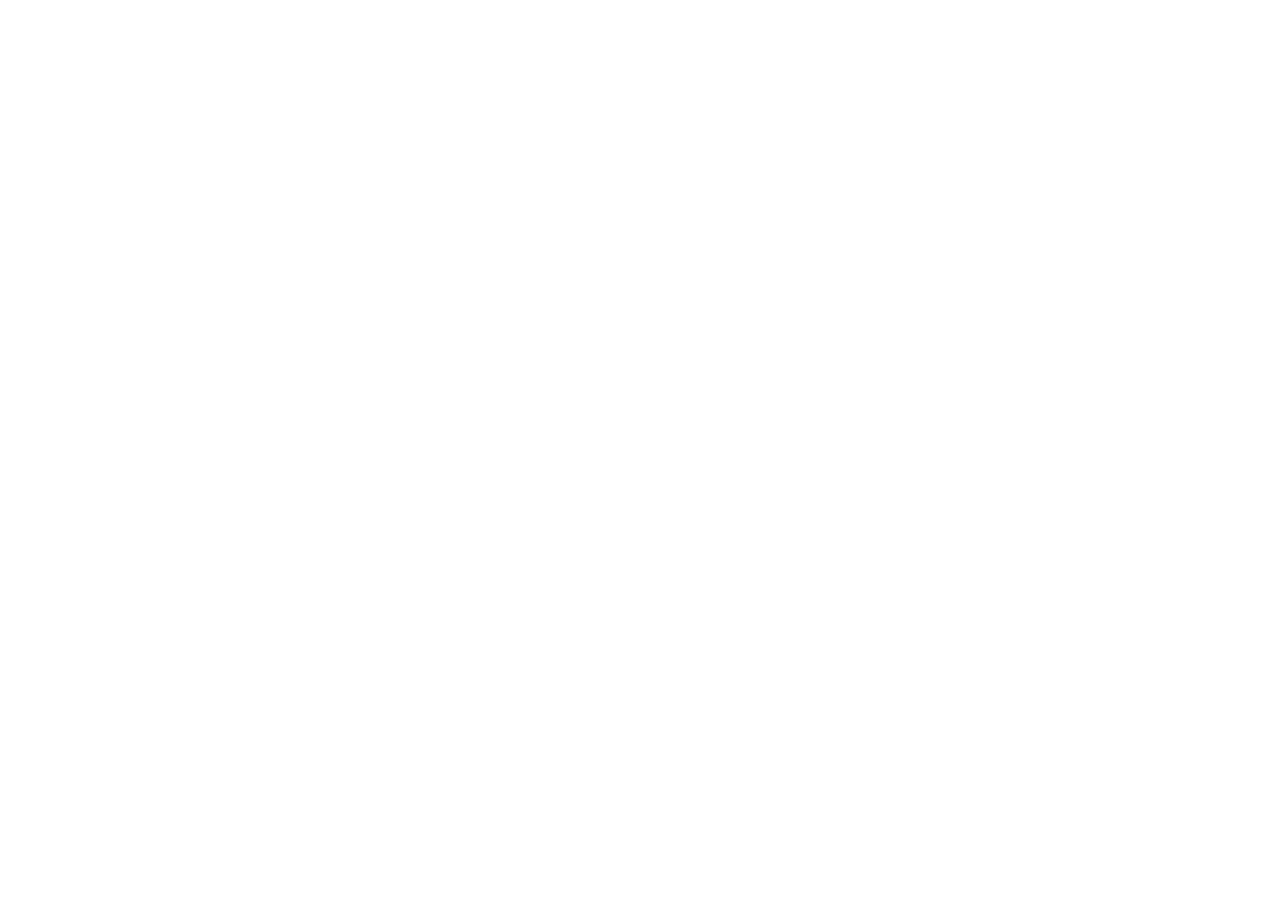
==== login.html @ cfb2e706 "Pàgina v1" ====
<!DOCTYPE html>
<html>
    <head>

        <title>Hospiatal Sta. Sofia</title>
        <link rel="shortcut icon" href="images/logoP.png" />

        <link rel="stylesheet" href="css/login.css">

    </head>
    <body>

        

    </body>
</html>
---- css/login.css ----
@import url('https://fonts.googleapis.com/css2?family=Roboto:wght@400&display=swap');

html, body {
  margin: 0px;
  padding: 0px;
  width: 100%;
  height: 100%;
}
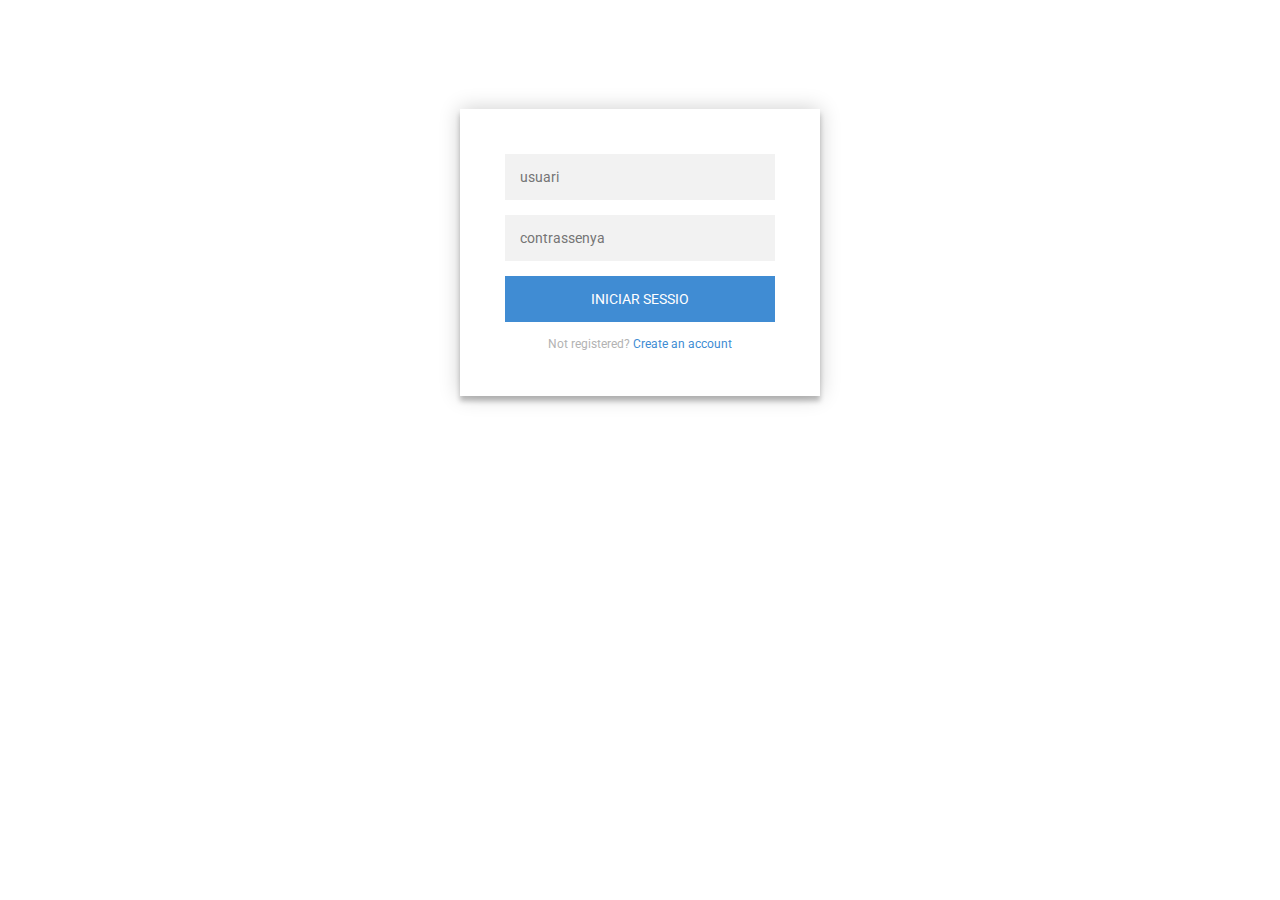
==== commit bd34890e: "login v01" ====
--- a/login.html
+++ b/login.html
@@ -5,12 +5,128 @@
         <title>Hospiatal Sta. Sofia</title>
         <link rel="shortcut icon" href="images/logoP.png" />
 
-        <link rel="stylesheet" href="css/login.css">
+        <style>
+            @import url(https://fonts.googleapis.com/css?family=Roboto:300);
 
+.login-page {
+  width: 360px;
+  padding: 8% 0 0;
+  margin: auto;
+}
+.form {
+  position: relative;
+  z-index: 1;
+  background: #FFFFFF;
+  max-width: 360px;
+  margin: 0 auto 100px;
+  padding: 45px;
+  text-align: center;
+  box-shadow: 0 0 20px 0 rgba(0, 0, 0, 0.2), 0 5px 5px 0 rgba(0, 0, 0, 0.24);
+}
+.form input {
+  font-family: "Roboto", sans-serif;
+  outline: 0;
+  background: #f2f2f2;
+  width: 100%;
+  border: 0;
+  margin: 0 0 15px;
+  padding: 15px;
+  box-sizing: border-box;
+  font-size: 14px;
+}
+.form button {
+  font-family: "Roboto", sans-serif;
+  text-transform: uppercase;
+  outline: 0;
+  background: #408cd3;
+  width: 100%;
+  border: 0;
+  padding: 15px;
+  color: #FFFFFF;
+  font-size: 14px;
+  -webkit-transition: all 0.3 ease;
+  transition: all 0.3 ease;
+  cursor: pointer;
+}
+.form button:hover,.form button:active,.form button:focus {
+  background: #408cd3;
+}
+.form .message {
+  margin: 15px 0 0;
+  color: #b3b3b3;
+  font-size: 12px;
+}
+.form .message a {
+  color: #408cd3;
+  text-decoration: none;
+}
+.form .register-form {
+  display: none;
+}
+.container {
+  position: relative;
+  z-index: 1;
+  max-width: 300px;
+  margin: 0 auto;
+}
+.container:before, .container:after {
+  content: "";
+  display: block;
+  clear: both;
+}
+.container .info {
+  margin: 50px auto;
+  text-align: center;
+}
+.container .info h1 {
+  margin: 0 0 15px;
+  padding: 0;
+  font-size: 36px;
+  font-weight: 300;
+  color: #1a1a1a;
+}
+.container .info span {
+  color: #4d4d4d;
+  font-size: 12px;
+}
+.container .info span a {
+  color: #000000;
+  text-decoration: none;
+}
+.container .info span .fa {
+  color: #EF3B3A;
+}
+body {
+  background: #FFFFFF; /* fallback for old browsers */
+  font-family: "Roboto", sans-serif;
+  -webkit-font-smoothing: antialiased;
+  -moz-osx-font-smoothing: grayscale;      
+}
+        </style>
+
+        <script>
+            $('.message a').click(function(){
+   $('form').animate({height: "toggle", opacity: "toggle"}, "slow");
+});
+        </script>
     </head>
     <body>
-
-        
-
+        <div class="login-page">
+            <div class="form">
+              <form class="register-form">
+                <input type="text" placeholder="name"/>
+                <input type="password" placeholder="password"/>
+                <input type="text" placeholder="email address"/>
+                <button>create</button>
+                <p class="message">Already registered? <a href="#">Sign In</a></p>
+              </form>
+              <form class="login-form">
+                <input type="text" placeholder="usuari"/>
+                <input type="password" placeholder="contrassenya"/>
+                <button>Iniciar Sessio</button>
+                <p class="message">Not registered? <a href="#">Create an account</a></p>
+              </form>
+            </div>
+          </div>
     </body>
 </html>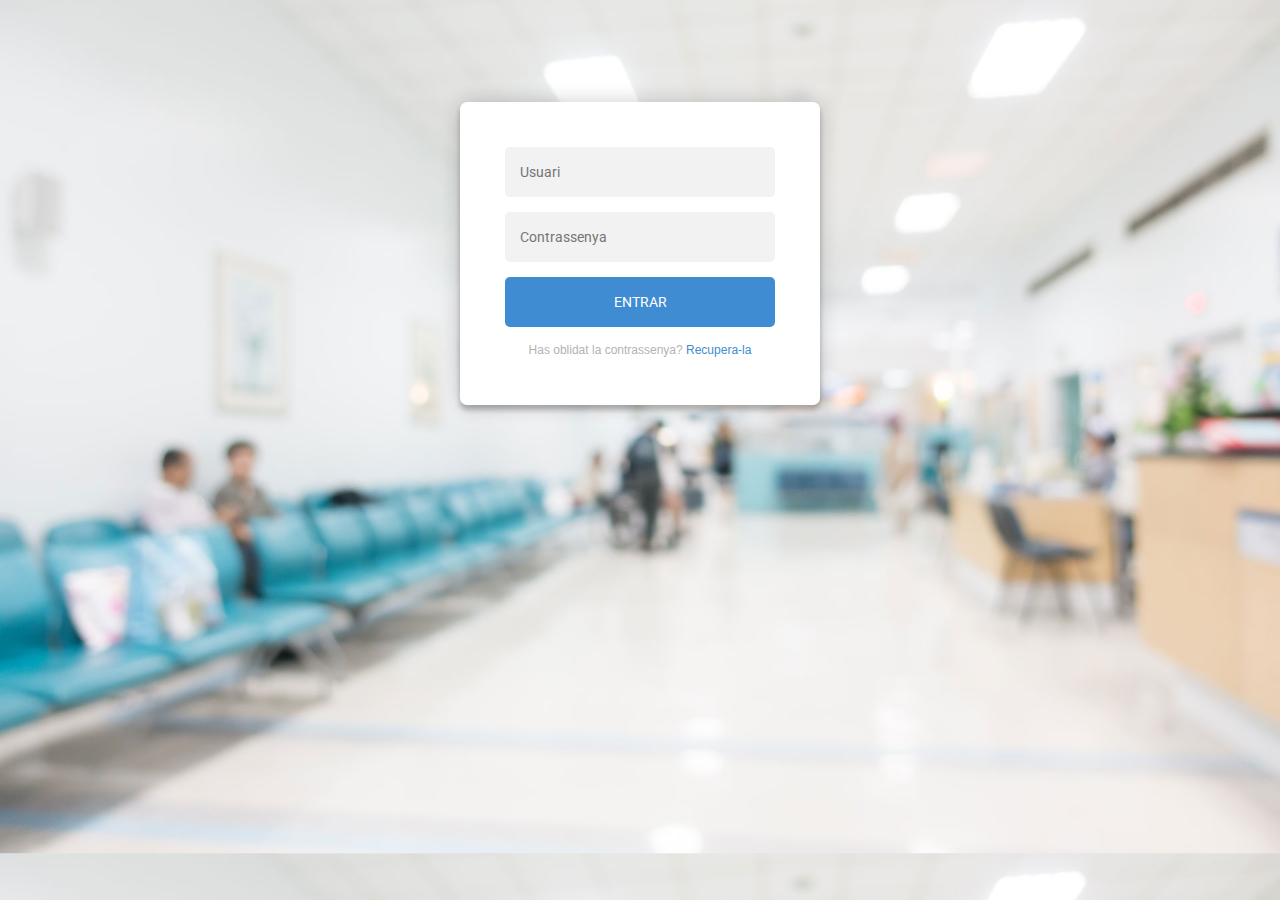
==== commit 40fc2d72: "Pàgina v02" ====
--- a/login.html
+++ b/login.html
@@ -5,126 +5,25 @@
         <title>Hospiatal Sta. Sofia</title>
         <link rel="shortcut icon" href="images/logoP.png" />
 
-        <style>
-            @import url(https://fonts.googleapis.com/css?family=Roboto:300);
-
-.login-page {
-  width: 360px;
-  padding: 8% 0 0;
-  margin: auto;
-}
-.form {
-  position: relative;
-  z-index: 1;
-  background: #FFFFFF;
-  max-width: 360px;
-  margin: 0 auto 100px;
-  padding: 45px;
-  text-align: center;
-  box-shadow: 0 0 20px 0 rgba(0, 0, 0, 0.2), 0 5px 5px 0 rgba(0, 0, 0, 0.24);
-}
-.form input {
-  font-family: "Roboto", sans-serif;
-  outline: 0;
-  background: #f2f2f2;
-  width: 100%;
-  border: 0;
-  margin: 0 0 15px;
-  padding: 15px;
-  box-sizing: border-box;
-  font-size: 14px;
-}
-.form button {
-  font-family: "Roboto", sans-serif;
-  text-transform: uppercase;
-  outline: 0;
-  background: #408cd3;
-  width: 100%;
-  border: 0;
-  padding: 15px;
-  color: #FFFFFF;
-  font-size: 14px;
-  -webkit-transition: all 0.3 ease;
-  transition: all 0.3 ease;
-  cursor: pointer;
-}
-.form button:hover,.form button:active,.form button:focus {
-  background: #408cd3;
-}
-.form .message {
-  margin: 15px 0 0;
-  color: #b3b3b3;
-  font-size: 12px;
-}
-.form .message a {
-  color: #408cd3;
-  text-decoration: none;
-}
-.form .register-form {
-  display: none;
-}
-.container {
-  position: relative;
-  z-index: 1;
-  max-width: 300px;
-  margin: 0 auto;
-}
-.container:before, .container:after {
-  content: "";
-  display: block;
-  clear: both;
-}
-.container .info {
-  margin: 50px auto;
-  text-align: center;
-}
-.container .info h1 {
-  margin: 0 0 15px;
-  padding: 0;
-  font-size: 36px;
-  font-weight: 300;
-  color: #1a1a1a;
-}
-.container .info span {
-  color: #4d4d4d;
-  font-size: 12px;
-}
-.container .info span a {
-  color: #000000;
-  text-decoration: none;
-}
-.container .info span .fa {
-  color: #EF3B3A;
-}
-body {
-  background: #FFFFFF; /* fallback for old browsers */
-  font-family: "Roboto", sans-serif;
-  -webkit-font-smoothing: antialiased;
-  -moz-osx-font-smoothing: grayscale;      
-}
-        </style>
-
-        <script>
-            $('.message a').click(function(){
-   $('form').animate({height: "toggle", opacity: "toggle"}, "slow");
-});
-        </script>
+        <link rel="stylesheet" href="css/login.css">
+        <link rel="stylesheet" href="css/bootstrap.min.css">
+     <link rel="stylesheet" href="css/font-awesome.min.css">
+     <link rel="stylesheet" href="css/animate.css">
+     <link rel="stylesheet" href="css/owl.carousel.css">
+     <link rel="stylesheet" href="css/owl.theme.default.min.css">
+        
     </head>
     <body>
         <div class="login-page">
             <div class="form">
-              <form class="register-form">
-                <input type="text" placeholder="name"/>
-                <input type="password" placeholder="password"/>
-                <input type="text" placeholder="email address"/>
-                <button>create</button>
-                <p class="message">Already registered? <a href="#">Sign In</a></p>
-              </form>
-              <form class="login-form">
-                <input type="text" placeholder="usuari"/>
-                <input type="password" placeholder="contrassenya"/>
-                <button>Iniciar Sessio</button>
-                <p class="message">Not registered? <a href="#">Create an account</a></p>
+              <form action="index.html" class="login-form">
+                <!-- <H2>Iniciar Sessi&#243; </H2>
+                <hr><br> -->
+                <!-- <img src="images/logoP.png" alt="logo" width="110px" style="margin-top: -30px; margin-bottom: 10px;"> -->
+                <input type="text" placeholder="Usuari"/>
+                <input type="password" placeholder="Contrassenya"/>
+                <button>Entrar</button>
+                <p class="message">Has oblidat la contrassenya? <a href="#">Recupera-la</a></p>
               </form>
             </div>
           </div>
--- a/css/login.css
+++ b/css/login.css
@@ -0,0 +1,107 @@
+@import url('https://fonts.googleapis.com/css?family=Roboto:300');
+
+
+body {
+  
+}
+body {
+  background-image: url("../images/slider2.jpg");
+  background-size: cover;
+  font-family: "Roboto", sans-serif;
+  -webkit-font-smoothing: antialiased;
+  -moz-osx-font-smoothing: grayscale;      
+}
+input, button{
+  border-radius: 5px;
+}
+
+.login-page {
+  width: 360px;
+  padding: 8% 0 0;
+  margin: auto;
+}
+.form {
+  position: relative;
+  z-index: 1;
+  background: #FFFFFF;
+  max-width: 360px;
+  margin: 0 auto 100px;
+  padding: 45px;
+  text-align: center;
+  box-shadow: 0 0 20px 0 rgba(0, 0, 0, 0.2), 0 5px 5px 0 rgba(0, 0, 0, 0.24);
+  
+  border-radius: 7px;
+}
+.form input {
+  font-family: "Roboto", sans-serif;
+  outline: 0;
+  background: #f2f2f2;
+  width: 100%;
+  border: 0;
+  margin: 0 0 15px;
+  padding: 15px;
+  box-sizing: border-box;
+  font-size: 14px;
+}
+.form button {
+  font-family: "Roboto", sans-serif;
+  text-transform: uppercase;
+  outline: 0;
+  background: #408cd3;
+  width: 100%;
+  border: 0;
+  padding: 15px;
+  color: #FFFFFF;
+  font-size: 14px;
+  -webkit-transition: all 0.3 ease;
+  transition: all 0.3 ease;
+  cursor: pointer;
+}
+.form button:hover,.form button:active,.form button:focus {
+  background: #408cd3;
+}
+.form .message {
+  margin: 15px 0 0;
+  color: #b3b3b3;
+  font-size: 12px;
+}
+.form .message a {
+  color: #408cd3;
+  text-decoration: none;
+}
+.form .register-form {
+  display: none;
+}
+.container {
+  position: relative;
+  z-index: 1;
+  max-width: 300px;
+  margin: 0 auto;
+}
+.container:before, .container:after {
+  content: "";
+  display: block;
+  clear: both;
+}
+.container .info {
+  margin: 50px auto;
+  text-align: center;
+}
+.container .info h1 {
+  margin: 0 0 15px;
+  padding: 0;
+  font-size: 36px;
+  font-weight: 300;
+  color: #1a1a1a;
+}
+.container .info span {
+  color: #4d4d4d;
+  font-size: 12px;
+}
+.container .info span a {
+  color: #000000;
+  text-decoration: none;
+}
+.container .info span .fa {
+  color: #EF3B3A;
+}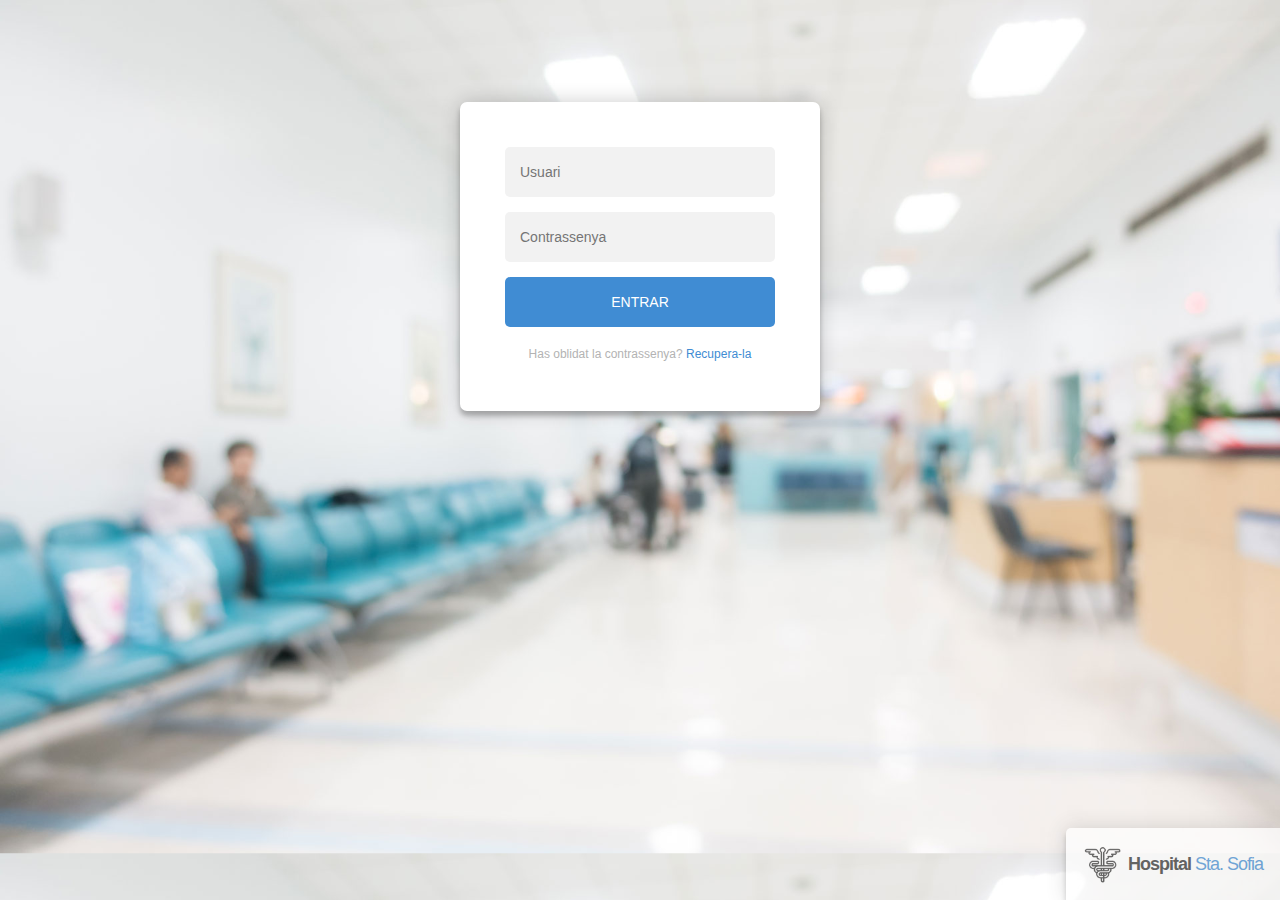
==== commit ffff98d7: "Pàgina v02.1" ====
--- a/login.html
+++ b/login.html
@@ -7,13 +7,16 @@
 
         <link rel="stylesheet" href="css/login.css">
         <link rel="stylesheet" href="css/bootstrap.min.css">
-     <link rel="stylesheet" href="css/font-awesome.min.css">
+      <link rel="stylesheet" href="css/font-awesome.min.css">
      <link rel="stylesheet" href="css/animate.css">
      <link rel="stylesheet" href="css/owl.carousel.css">
      <link rel="stylesheet" href="css/owl.theme.default.min.css">
         
     </head>
     <body>
+      <div id="logodiv" style="color: #408CD3;">
+        <h4><img id="logom" src="images/logoP.png" alt="logo"><strong style="color: #2E2E2E"> Hospital</strong> Sta. Sofia</h4>
+      </div>
         <div class="login-page">
             <div class="form">
               <form action="index.html" class="login-form">
--- a/css/login.css
+++ b/css/login.css
@@ -1,13 +1,59 @@
-@import url('https://fonts.googleapis.com/css?family=Roboto:300');
+@import url('https://fonts.googleapis.com/css?family=Poppins:400,500,600');
+
+
+h1,h2,h3,h4,h5,h6 {
+  font-weight: 600;
+  line-height: inherit;
+}
+
+h1,h2,h3,h4 {
+  letter-spacing: -1px;
+}
+
+h5 {
+  font-weight: 500;
+}
+
+h1 {
+  color: #252525;
+  font-size: 5em;
+}
+
+h2 {
+  color: #272727;
+  font-size: 3em;
+  padding-bottom: 10px;
+}
+
+h3 {
+  font-size: 1.8em;
+  line-height: 1.2em;
+  margin-bottom: 0;
+}
+
+h4 {
+  color: #454545;
+  font-size: 1.8em;
+  padding-bottom: 2px;
+}
+
+h6 {
+  letter-spacing: 0;
+  font-weight: normal;
+}
+
+p {
+  color: #757575;
+  font-size: 14px;
+  font-weight: normal;
+  line-height: 24px;
+}
 
 
 body {
-  
-}
-body {
-  background-image: url("../images/slider2.jpg");
+  background-image: url("../images/slider2.jpg") !important;
   background-size: cover;
-  font-family: "Roboto", sans-serif;
+  font-family: 'Poppins', sans-serif;
   -webkit-font-smoothing: antialiased;
   -moz-osx-font-smoothing: grayscale;      
 }
@@ -16,7 +62,8 @@
 }
 
 .login-page {
-  width: 360px;
+  /* width: 360px; */
+  width: 90%;
   padding: 8% 0 0;
   margin: auto;
 }
@@ -104,4 +151,34 @@
 }
 .container .info span .fa {
   color: #EF3B3A;
+}
+
+#logom {
+  position: absolute;
+  position: relative;
+  width: 45px;
+  top: -13px;
+  margin-left: -3.5px;
+  margin-right: 3px;
+  float: left;
+}
+
+#logodiv{
+  position: absolute;
+  background-color: #FFFFFF;
+  width: auto;
+  height: auto;
+  right: 0px;
+  bottom: 0px;
+  padding: 17px;
+  padding-bottom: 0px;
+  opacity: .7;
+  border-top-left-radius: 5px;
+  box-shadow: 0 0 20px 0 rgba(0, 0, 0, 0.2), 0 5px 5px 0 rgba(0, 0, 0, 0.24);
+  transition: opacity .4s ease-in-out;
+  cursor: pointer;
+}
+
+#logodiv:hover{
+opacity: 1;
 }